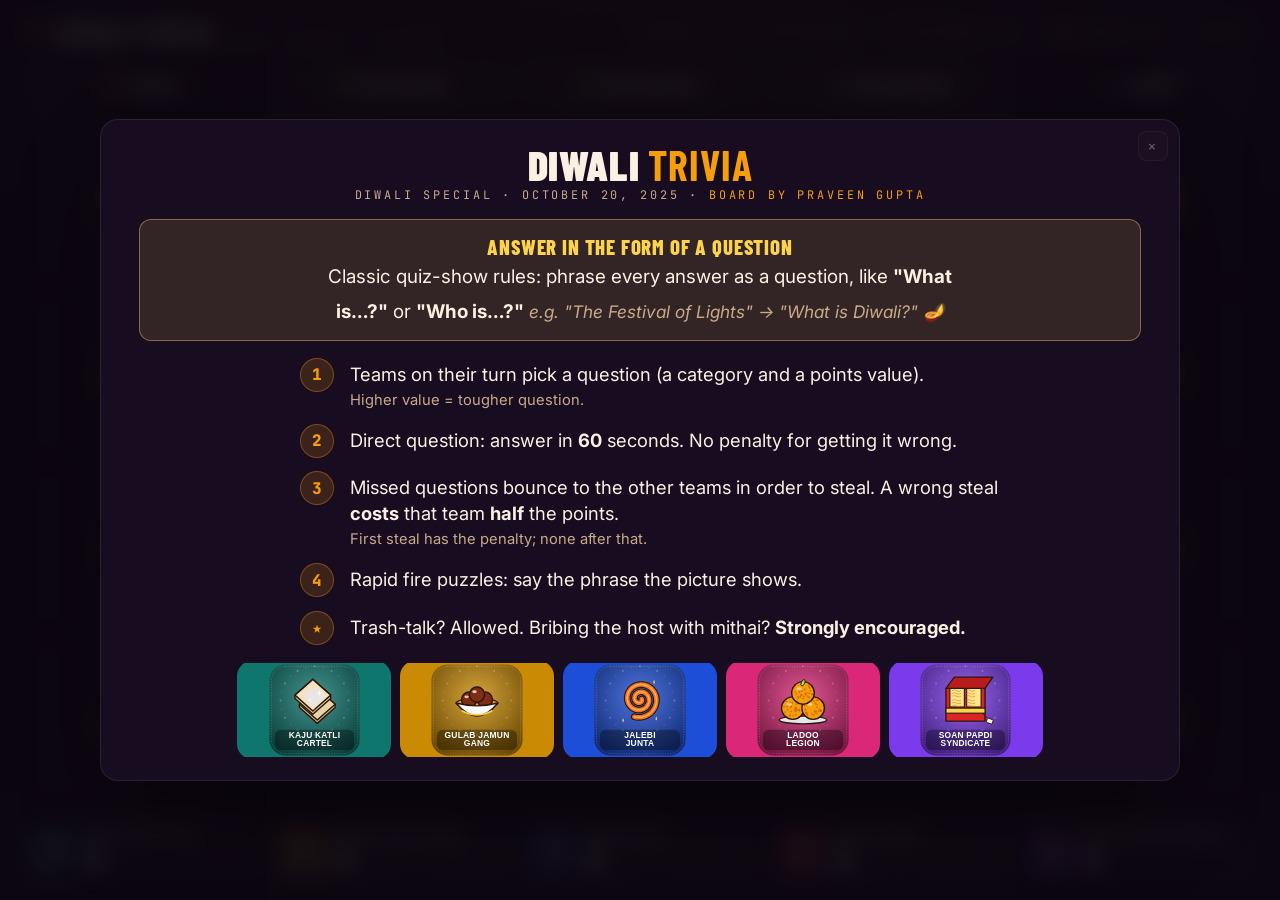
==== events/2025-10-20-diwali-trivia/index.html @ 5f31c45e "Diwali 2025 boards; no em dashes in the 2026 board Rebuild the October 2025 Diwali night (hosted fro" ====
<!DOCTYPE html>
<html lang="en">

<head>
  <meta charset="utf-8">
  <meta name="viewport" content="width=device-width, initial-scale=1">
  <title>Diwali Trivia · October 2025</title>
  <link rel="preconnect" href="https://fonts.googleapis.com">
  <link rel="preconnect" href="https://fonts.gstatic.com" crossorigin>
  <link
    href="https://fonts.googleapis.com/css2?family=Barlow+Condensed:wght@600;700;800;900&family=Inter:wght@400;500;600;700;800&family=JetBrains+Mono:wght@400;500;700;800&display=swap"
    rel="stylesheet">
  <link rel="stylesheet" href="../../engine/quizboard.css">
</head>

<body>
  <!-- This event = engine + config. Edit config.js (questions/teams/etc.); the
       engine (../../engine/quizboard.js) builds the whole board from it. -->
  <script src="config.js"></script>
  <!-- Optional private overlay (gitignored). Absent on a fresh clone → the browser
       logs a harmless 404 and the public board loads. -->
  <script src="config.local.js"></script>
  <script src="../../engine/quizboard.js"></script>
</body>

</html>
---- engine/quizboard.css ----
/* ============ THEMES — IPL-fantasy design language (Stadium palettes) ============ */
    /* noir = Stadium Noir (deep navy, green accent) · dusk = Dusk Stadium (plum, coral) · day = Day Game (warm paper) */
    :root,
    [data-theme="noir"] {
      --bg: #060c18;
      --bg2: #04070f;
      --panel: rgba(255, 255, 255, .034);
      --panel-2: rgba(255, 255, 255, .06);
      --panel-3: rgba(255, 255, 255, .09);
      --line: rgba(255, 255, 255, .082);
      --line-soft: rgba(255, 255, 255, .05);
      --ink: #eef2f8;
      --ink-dim: #a0aec0;
      --muted: #596478;
      --accent: #4ade80;
      --accent-deep: #2f9d5b;
      --accent-2: #f5c542;
      --accent-glow: rgba(74, 222, 128, .16);
      --gold: #f5c542;
      --gold-fg: #000000;
      --on-accent: #04220f;
      --danger: #ef4444;
      --ok: #4ade80;
      --modal-bg: #0b1120;
      --scrim: rgba(3, 6, 12, .88);
      --vignette: transparent;
      --texture: .5;
      --radius: 10px;
    }

    [data-theme="dusk"] {
      --bg: #12091e;
      --bg2: #0a0512;
      --panel: rgba(255, 255, 255, .04);
      --panel-2: rgba(255, 255, 255, .07);
      --panel-3: rgba(255, 255, 255, .10);
      --line: rgba(255, 255, 255, .09);
      --line-soft: rgba(255, 255, 255, .055);
      --ink: #ede8f5;
      --ink-dim: #a090b8;
      --muted: #5e4f72;
      --accent: #f87171;
      --accent-deep: #c4504f;
      --accent-2: #f5c542;
      --accent-glow: rgba(248, 113, 113, .18);
      --gold: #f5c542;
      --gold-fg: #1a1200;
      --on-accent: #2a0008;
      --danger: #f87171;
      --ok: #4ade80;
      --modal-bg: #0d061a;
      --scrim: rgba(10, 5, 18, .88);
      --vignette: transparent;
      --texture: .45;
      --radius: 10px;
    }

    [data-theme="day"] {
      --bg: #f2f5f9;
      --bg2: #e7ecf3;
      --panel: rgba(255, 255, 255, .85);
      --panel-2: rgba(0, 0, 0, .04);
      --panel-3: rgba(0, 0, 0, .07);
      --line: rgba(0, 0, 0, .09);
      --line-soft: rgba(0, 0, 0, .06);
      --ink: #12202e;
      --ink-dim: #445060;
      --muted: #8a9ab0;
      --accent: #16a34a;
      --accent-deep: #0f7a37;
      --accent-2: #b8860b;
      --accent-glow: rgba(22, 163, 74, .14);
      --gold: #b8860b;
      --gold-fg: #ffffff;
      --on-accent: #ffffff;
      --danger: #dc2626;
      --ok: #16a34a;
      --modal-bg: #ffffff;
      --scrim: rgba(242, 245, 249, .93);
      --vignette: transparent;
      --texture: .16;
      --radius: 10px;
    }

    /* festive night: aubergine sky, marigold lamps, rani-pink rangoli accents */
    [data-theme="diya"] {
      --bg: #160b1e;
      --bg2: #0d0613;
      --panel: rgba(255, 214, 160, .04);
      --panel-2: rgba(255, 214, 160, .07);
      --panel-3: rgba(255, 214, 160, .10);
      --line: rgba(255, 206, 140, .10);
      --line-soft: rgba(255, 206, 140, .06);
      --ink: #fbf1e3;
      --ink-dim: #c9ab8a;
      --muted: #6f5a54;
      --accent: #f59e0b;
      --accent-deep: #c2410c;
      --accent-2: #f472b6;
      --accent-glow: rgba(245, 158, 11, .20);
      --gold: #fcd34d;
      --gold-fg: #1a0f00;
      --on-accent: #2a1400;
      --danger: #f87171;
      --ok: #4ade80;
      --modal-bg: #170c20;
      --scrim: rgba(12, 6, 16, .9);
      --vignette: transparent;
      --texture: .45;
      --radius: 10px;
    }

    * {
      box-sizing: border-box;
      margin: 0
    }

    html,
    body {
      height: 100%
    }

    body {
      background: var(--bg);
      color: var(--ink);
      font-family: "Inter", system-ui, sans-serif;
      overflow: hidden;
      user-select: none;
      -webkit-font-smoothing: antialiased;
      -moz-osx-font-smoothing: grayscale;
      transition: background .25s ease, color .25s ease;
    }

    /* subtle, theme-aware scrollbars — if one ever appears, it should whisper */
    * {
      scrollbar-width: thin;
      scrollbar-color: var(--panel-3) transparent;
    }

    *::-webkit-scrollbar {
      width: 9px;
      height: 9px;
    }

    *::-webkit-scrollbar-track {
      background: transparent;
    }

    *::-webkit-scrollbar-thumb {
      background: var(--panel-3);
      border-radius: 999px;
      border: 2px solid transparent;
      background-clip: padding-box;
    }

    *::-webkit-scrollbar-thumb:hover {
      background: var(--muted);
      background-clip: padding-box;
    }

    *::-webkit-scrollbar-corner {
      background: transparent;
    }

    /* subtle fractal-noise grain, IPL style */
    body::before {
      content: "";
      position: fixed;
      inset: 0;
      pointer-events: none;
      z-index: 0;
      opacity: var(--texture);
      background-image: url("data:image/svg+xml,%3Csvg viewBox='0 0 256 256' xmlns='http://www.w3.org/2000/svg'%3E%3Cfilter id='n'%3E%3CfeTurbulence type='fractalNoise' baseFrequency='0.85' numOctaves='4' stitchTiles='stitch'/%3E%3C/filter%3E%3Crect width='100%25' height='100%25' filter='url(%23n)' opacity='0.04'/%3E%3C/svg%3E");
    }

    /* soft primary glow from the top, very faint */
    body::after {
      content: "";
      position: fixed;
      inset: 0;
      pointer-events: none;
      z-index: 0;
      background: radial-gradient(120% 80% at 50% -15%, var(--accent-glow), transparent 55%);
    }

    #app {
      position: relative;
      z-index: 1;
      height: 100svh;
      display: flex;
      flex-direction: column;
      padding: 1rem 1.3rem .85rem;
      gap: .85rem;
    }

    /* ============ header ============ */
    header {
      display: flex;
      align-items: center;
      gap: 1rem;
      flex-wrap: wrap;
    }

    .brand {
      display: flex;
      align-items: baseline;
      gap: .7rem;
    }

    .brand .mark {
      font-family: "Barlow Condensed", sans-serif;
      font-weight: 900;
      letter-spacing: .04em;
      font-size: 1.7rem;
      text-transform: uppercase;
      color: var(--ink);
      display: flex;
      align-items: center;
      gap: .5rem;
    }

    .brand .dot {
      width: 12px;
      height: 12px;
      border-radius: 3px;
      background: var(--accent);
      box-shadow: 0 0 14px var(--accent-glow);
    }

    /* optional event logo in place of the accent dot (meta.logo) */
    .brand .brandlogo {
      height: 26px;
      width: auto;
      max-width: 44px;
      object-fit: contain;
      border-radius: 5px;
      display: block;
    }

    .brand .sub {
      font-family: "JetBrains Mono", monospace;
      font-size: .66rem;
      letter-spacing: .28em;
      color: var(--ink-dim);
      text-transform: uppercase;
    }

    header .spacer {
      flex: 1
    }

    .hbtn {
      font-family: "JetBrains Mono", monospace;
      font-size: .68rem;
      letter-spacing: .12em;
      text-transform: uppercase;
      color: var(--ink-dim);
      background: var(--panel);
      border: 1px solid var(--line);
      border-radius: 8px;
      padding: .46rem .8rem;
      cursor: pointer;
      transition: all .16s ease;
    }

    .hbtn:hover {
      color: var(--ink);
      border-color: var(--accent-deep);
      background: var(--panel-2);
    }

    .hbtn.warn:hover {
      color: var(--danger);
      border-color: var(--danger);
    }

    /* subtle close ✕ for the rules card + settings drawer */
    .mclose {
      position: absolute;
      top: .7rem;
      right: .7rem;
      width: 30px;
      height: 30px;
      display: flex;
      align-items: center;
      justify-content: center;
      padding: 0;
      font-size: .82rem;
      line-height: 1;
      opacity: .55;
      z-index: 3;
    }

    .mclose:hover {
      opacity: 1;
    }

    /* ============ board ============ */
    #board {
      flex: 1;
      display: grid;
      gap: 9px;
      min-height: 0;
      grid-template-rows: auto repeat(5, minmax(0, 1fr));
    }

    .cat {
      display: flex;
      align-items: center;
      justify-content: center;
      text-align: center;
      padding: .7rem .4rem;
      background: var(--panel);
      color: var(--ink);
      border: 1px solid var(--line);
      border-radius: var(--radius);
      font-family: "Barlow Condensed", sans-serif;
      font-weight: 800;
      letter-spacing: .05em;
      text-transform: uppercase;
      font-size: clamp(.78rem, 1.5vw, 1.35rem);
      animation: drop .5s cubic-bezier(.2, .7, .2, 1) backwards;
    }

    .cell {
      position: relative;
      min-height: 0;
      border: 1px solid var(--line);
      border-radius: var(--radius);
      background: var(--panel);
      color: var(--gold);
      font-family: "JetBrains Mono", monospace;
      font-weight: 800;
      font-size: clamp(1rem, 5vmin, 4rem);
      display: flex;
      align-items: center;
      justify-content: center;
      cursor: pointer;
      transition: transform .15s ease, border-color .15s ease, box-shadow .15s ease, background .15s ease;
      animation: drop .5s cubic-bezier(.2, .7, .2, 1) backwards;
      overflow: hidden;
    }

    .cell:hover {
      transform: translateY(-3px);
      background: var(--panel-2);
      border-color: color-mix(in oklch, var(--accent) 45%, var(--line));
      box-shadow: 0 12px 32px -14px var(--accent-glow);
    }

    .cell.used {
      color: var(--ink-dim);
      cursor: pointer;
      background: linear-gradient(165deg, var(--panel) 0%, var(--bg2) 100%);
      border-color: var(--line-soft);
      border-style: dashed;
    }

    .cell.used .val {
      opacity: .5;
      font-size: .72em;
    }

    .cell.used::after {
      content: "↺ review";
      position: absolute;
      bottom: 7px;
      left: 0;
      right: 0;
      text-align: center;
      font-family: "JetBrains Mono", monospace;
      font-size: .5rem;
      letter-spacing: .18em;
      text-transform: uppercase;
      color: var(--ink-dim);
      opacity: .7;
    }

    .cell.used:hover {
      transform: translateY(-2px);
      border-style: solid;
      border-color: var(--accent-deep);
      box-shadow: none;
    }

    @keyframes drop {
      from {
        opacity: 0;
        transform: translateY(14px)
      }

      to {
        opacity: 1;
        transform: none
      }
    }

    /* ============ score rail ============ */
    #rail {
      display: flex;
      gap: 9px;
    }

    .team {
      flex: 1;
      min-width: 0;
      display: flex;
      align-items: center;
      gap: .6rem;
      background: linear-gradient(165deg, var(--panel-2), var(--panel));
      border: 1px solid var(--line);
      border-radius: var(--radius);
      padding: .5rem .7rem;
    }

    .team .tlogo {
      width: 42px;
      height: 42px;
      border-radius: 10px;
      object-fit: cover;
      flex: none;
      background: var(--panel-3);
      box-shadow: 0 0 0 2px var(--tc, var(--accent)), 0 0 12px -2px var(--tc, transparent);
    }

    .team .tlogo.hidden {
      box-shadow: none;
      display: flex;
      align-items: center;
      justify-content: center;
      border: 2px solid var(--tc, var(--accent));
      color: var(--tc, var(--accent));
      font-family: "JetBrains Mono", monospace;
      font-weight: 700;
      font-size: 1.2rem;
    }

    .team .tinfo {
      flex: 1;
      min-width: 0;
    }

    .team .tname {
      display: block;
      font-weight: 800;
      font-size: clamp(.82rem, 1vw, 1.05rem);
      letter-spacing: .02em;
      white-space: nowrap;
      overflow: hidden;
      text-overflow: ellipsis;
      color: var(--ink);
      margin-bottom: .05rem;
    }

    .team .row {
      display: flex;
      align-items: center;
      gap: .4rem;
    }

    .team .score {
      flex: 1;
      font-family: "JetBrains Mono", monospace;
      font-weight: 800;
      font-size: clamp(1.35rem, 2.7vw, 2.5rem);
      color: var(--ink);
      font-variant-numeric: tabular-nums;
      line-height: 1;
    }

    .team .score.neg {
      color: var(--danger);
    }

    .team .adj {
      width: 25px;
      height: 25px;
      border-radius: 7px;
      border: 1px solid var(--line);
      background: var(--panel);
      color: var(--ink-dim);
      cursor: pointer;
      font-family: "JetBrains Mono", monospace;
      font-size: .9rem;
      line-height: 1;
      transition: all .15s ease;
    }

    .team .adj:hover {
      color: var(--ink);
      border-color: var(--tc, var(--ink-dim));
    }

    /* ============ question overlay ============ */
    #overlay {
      position: fixed;
      inset: 0;
      z-index: 20;
      display: none;
      background: var(--scrim);
      backdrop-filter: blur(9px);
    }

    #overlay.open {
      display: flex;
      flex-direction: column;
      padding: 1.2rem clamp(1.1rem, 2.6vw, 2.4rem) .9rem;
      animation: fade .25s ease;
      gap: .8rem;
    }

    @keyframes fade {
      from {
        opacity: 0
      }

      to {
        opacity: 1
      }
    }

    .ohead {
      display: flex;
      align-items: center;
      gap: 1rem;
    }

    .ohead .ocat {
      font-family: "Barlow Condensed", sans-serif;
      font-weight: 800;
      letter-spacing: .06em;
      text-transform: uppercase;
      color: var(--accent);
      font-size: 1.4rem;
    }

    .ohead .opts {
      font-family: "JetBrains Mono", monospace;
      color: var(--gold);
      font-weight: 800;
      font-size: 1.5rem;
      background: color-mix(in oklch, var(--gold) 12%, transparent);
      border: 1px solid color-mix(in oklch, var(--gold) 32%, var(--line));
      border-radius: 8px;
      padding: .1rem .7rem;
    }

    .ohead .reviewTag {
      display: none;
      font-family: "JetBrains Mono", monospace;
      font-size: .66rem;
      letter-spacing: .2em;
      text-transform: uppercase;
      color: var(--ink-dim);
      border: 1px dashed var(--line);
      border-radius: 6px;
      padding: .3rem .6rem;
    }

    .ohead.review .reviewTag {
      display: inline;
    }

    .ohead .oclose {
      margin-left: auto;
    }

    /* timer */
    .thud {
      display: flex;
      align-items: center;
      gap: .55rem;
      font-family: "JetBrains Mono", monospace;
      margin-left: auto;
    }

    .ohead.review+#ttrack {
      opacity: .25;
    }

    .thud #timerMode {
      font-size: .62rem;
      letter-spacing: .22em;
      text-transform: uppercase;
      color: var(--ink-dim);
      font-weight: 600;
    }

    .thud #timeLeft {
      font-size: 1.4rem;
      font-weight: 800;
      color: var(--accent);
      font-variant-numeric: tabular-nums;
      min-width: 2.2ch;
      text-align: right;
    }

    .thud.pass #timeLeft {
      color: var(--danger);
    }

    .thud.pass #timerMode {
      color: var(--danger);
    }

    .thud.urgent #timeLeft {
      animation: pulse .5s ease infinite alternate;
    }

    .thud.expired #timerMode {
      color: var(--danger);
      font-weight: 800;
    }

    .thud .ctl {
      font-size: .58rem;
      letter-spacing: .14em;
      text-transform: uppercase;
      color: var(--ink-dim);
      border: 1px solid var(--line);
      border-radius: 5px;
      padding: .18rem .4rem;
    }

    .thud.paused .ctl {
      color: var(--accent);
      border-color: var(--accent-deep);
    }

    @keyframes pulse {
      from {
        opacity: 1
      }

      to {
        opacity: .35
      }
    }

    #ttrack {
      flex: none;
      position: relative;
      height: 24px;
      margin: -.1rem 0;
    }

    #ttrack .rail {
      position: absolute;
      left: 0;
      right: 0;
      bottom: 5px;
      height: 4px;
      background: var(--line-soft);
      border-radius: 3px;
    }

    #tfill {
      position: absolute;
      left: 0;
      bottom: 5px;
      height: 4px;
      width: 0%;
      background: linear-gradient(90deg, var(--accent-deep), var(--accent));
      border-radius: 3px;
    }

    #ttrack.pass #tfill {
      background: linear-gradient(90deg, #9a3a28, var(--danger));
    }

    #car {
      position: absolute;
      bottom: 3px;
      left: 0;
      opacity: .16;
      transition: opacity .25s ease;
      will-change: transform;
      line-height: 1;
    }

    #car svg {
      width: 34px;
      display: block;
    }

    #car.asClock svg {
      width: 22px;
    }

    #car.asClock {
      bottom: 1px;
    }

    #car.asGlyph {
      bottom: 1px;
    }

    #car .memoji {
      display: block;
      font-size: 18px;
      line-height: 1;
    }

    #car path {
      fill: var(--gold);
    }

    #car line {
      stroke: var(--gold);
    }

    #car ellipse {
      fill: var(--bg);
    }

    #car circle {
      fill: var(--bg);
      stroke: var(--gold);
    }

    #ttrack.running #car {
      opacity: 1;
    }

    #ttrack.pass #car path {
      fill: var(--danger);
    }

    #ttrack.pass #car circle {
      stroke: var(--danger);
    }

    #ttrack.pass #car line {
      stroke: var(--danger);
    }

    #ttrack.expired #tfill {
      animation: flash .3s ease 4;
    }

    @keyframes flash {
      from {
        opacity: 1
      }

      to {
        opacity: .3
      }
    }

    /* split panes */
    .osplit {
      flex: 1;
      min-height: 0;
      display: grid;
      gap: 11px;
      grid-template-columns: 1.05fr 1fr;
      grid-template-rows: minmax(0, 1fr);
    }

    .osplit.hasBonus {
      grid-template-rows: minmax(0, 1.7fr) minmax(0, 1fr);
    }

    .pane {
      background: linear-gradient(165deg, var(--panel-2), var(--panel));
      border: 1px solid var(--line);
      border-radius: var(--radius);
      padding: 1.1rem 1.3rem;
      display: flex;
      flex-direction: column;
      gap: .7rem;
      min-height: 0;
      overflow: hidden;
    }

    .pane .plab {
      font-family: "JetBrains Mono", monospace;
      font-size: .62rem;
      letter-spacing: .28em;
      text-transform: uppercase;
      color: var(--ink-dim);
      flex: none;
    }

    .pane .center {
      flex: 1;
      display: flex;
      flex-direction: column;
      justify-content: center;
      gap: .85rem;
      min-height: 0;
    }

    .oq {
      font-size: clamp(1.2rem, 2.35vw, 2.05rem);
      font-weight: 600;
      line-height: 1.32;
      text-wrap: balance;
    }

    .oq em {
      color: var(--accent);
      font-style: normal;
      font-weight: 700;
    }

    /* highlighted key term (from «…», *…* or <em>) and the auto quiz-show pointer (this/these) */
    .hl {
      color: var(--accent);
      font-weight: 800;
      font-style: normal;
    }

    .kw {
      color: var(--accent);
      font-weight: 600;
    }

    .hostnote {
      font-size: .82rem;
      color: var(--ink-dim);
      font-style: italic;
    }

    .clue {
      display: none;
      border-left: 3px solid var(--accent-2);
      padding: .35rem 0 .35rem .9rem;
      color: var(--ink-dim);
      font-size: 1rem;
      animation: slideIn .3s ease;
    }

    .clue.shown {
      display: block
    }

    .clue b {
      color: var(--accent-2);
      font-weight: 700;
    }

    /* answer pane */
    .apane.revealed {
      border-color: var(--accent-deep);
      box-shadow: 0 0 50px -22px var(--accent-glow) inset;
    }

    .awaiting {
      display: flex;
      flex-direction: column;
      align-items: center;
      justify-content: center;
      gap: .7rem;
      flex: 1;
      color: var(--ink-dim);
      opacity: .5;
    }

    .awaiting .glyph {
      font-size: 3rem;
      font-family: "JetBrains Mono", monospace;
    }

    .awaiting .k {
      font-family: "JetBrains Mono", monospace;
      font-size: .64rem;
      letter-spacing: .24em;
      text-transform: uppercase;
    }

    .arev {
      display: none;
      flex: 1;
      min-height: 0;
      flex-direction: column;
      gap: .8rem;
      animation: slideIn .3s ease;
    }

    .arev.shown {
      display: flex
    }

    .amedia {
      flex: 1;
      min-height: 0;
      display: flex;
      align-items: center;
      justify-content: center;
      width: 100%;
    }

    .arev.noMedia .amedia {
      display: none;
    }

    .arev.noMedia {
      justify-content: center;
    }

    .arev img {
      max-width: 100%;
      max-height: 100%;
      object-fit: contain;
      border-radius: 10px;
      border: 1px solid var(--line);
    }

    .arev img.hidden {
      display: none
    }

    /* video sized by the pane's available HEIGHT (height:100% → width from ratio) so it never overflows/scrolls */
    .ytwrap {
      position: relative;
      height: 100%;
      aspect-ratio: 16/9;
      width: auto;
      max-width: 100%;
      margin: auto;
      display: none;
    }

    .ytwrap.on {
      display: block;
    }

    .ytwrap iframe {
      position: absolute;
      inset: 0;
      width: 100%;
      height: 100%;
      border: 0;
      border-radius: 10px;
    }

    .arev .aval {
      flex: none;
      font-size: clamp(1.05rem, 1.6vw, 1.45rem);
      font-weight: 800;
      color: var(--accent);
      line-height: 1.25;
      text-align: center;
    }

    /* bonus panes */
    .bpane {
      padding: .85rem 1.3rem;
    }

    .bq {
      font-size: clamp(.95rem, 1.5vw, 1.2rem);
      line-height: 1.4;
      color: var(--ink);
    }

    .bwait {
      color: var(--ink-dim);
      opacity: .55;
      font-family: "JetBrains Mono", monospace;
      font-size: .66rem;
      letter-spacing: .2em;
      text-transform: uppercase;
      display: flex;
      align-items: center;
      flex: 1;
    }

    .brev {
      display: none;
      flex: 1;
      min-height: 0;
      flex-direction: column;
      justify-content: center;
      animation: slideIn .3s ease;
    }

    .brev.shown {
      display: flex
    }

    .bval {
      font-size: clamp(1rem, 1.6vw, 1.35rem);
      font-weight: 800;
      color: var(--accent);
    }

    @keyframes slideIn {
      from {
        opacity: 0;
        transform: translateX(-8px)
      }

      to {
        opacity: 1;
        transform: none
      }
    }

    /* audio module */
    .oaudio {
      display: none;
      align-items: center;
      gap: .7rem;
      flex: none;
    }

    .oaudio.shown {
      display: flex
    }

    .oaudio button {
      width: 48px;
      height: 48px;
      border-radius: 50%;
      border: 1px solid var(--accent-deep);
      background: var(--accent-glow);
      color: var(--accent);
      font-size: 1.05rem;
      cursor: pointer;
      transition: all .15s ease;
    }

    .oaudio button:hover {
      background: var(--accent);
      color: var(--on-accent);
    }

    .oaudio .meta {
      font-family: "JetBrains Mono", monospace;
      font-size: .64rem;
      letter-spacing: .14em;
      text-transform: uppercase;
      color: var(--ink-dim);
    }

    .oaudio .missing {
      color: var(--danger);
    }

    /* footer */
    .ofoot {
      flex: none;
      display: flex;
      flex-direction: column;
      gap: .6rem;
      padding-top: .7rem;
      border-top: 1px solid var(--line);
    }

    .actions {
      display: flex;
      gap: .5rem;
      flex-wrap: wrap;
      align-items: center;
    }

    .abtn {
      font-family: "JetBrains Mono", monospace;
      font-size: .72rem;
      letter-spacing: .12em;
      text-transform: uppercase;
      background: var(--panel);
      border: 1px solid var(--line);
      color: var(--ink);
      border-radius: 8px;
      padding: .55rem 1rem;
      cursor: pointer;
      transition: all .15s ease;
    }

    .abtn:hover {
      border-color: var(--accent);
      color: var(--accent);
    }

    .abtn.primary {
      border-color: var(--accent-deep);
      background: var(--accent);
      color: var(--on-accent);
      font-weight: 800;
    }

    .abtn.primary:hover {
      filter: brightness(1.08);
    }

    .legend {
      font-family: "JetBrains Mono", monospace;
      font-size: .6rem;
      color: var(--ink-dim);
      letter-spacing: .08em;
      margin-left: auto;
    }

    .legend b {
      color: var(--ink);
    }

    .award {
      display: flex;
      gap: .45rem;
      flex-wrap: wrap;
      align-items: center;
    }

    .award .alab {
      font-family: "JetBrains Mono", monospace;
      font-size: .66rem;
      letter-spacing: .2em;
      text-transform: uppercase;
      color: var(--ink-dim);
      margin-right: .3rem;
      min-width: 96px;
      font-weight: 600;
    }

    .chip {
      border: 1px solid var(--line);
      border-radius: 999px;
      padding: .45rem 1rem;
      background: var(--panel);
      color: var(--ink);
      font-weight: 800;
      font-size: .84rem;
      cursor: pointer;
      transition: all .14s ease;
      letter-spacing: .02em;
      display: inline-flex;
      align-items: center;
      gap: .4rem;
    }

    .chip::before {
      content: "";
      width: 9px;
      height: 9px;
      border-radius: 50%;
      background: var(--tc, var(--accent));
      flex: none;
    }

    .chip:hover {
      border-color: var(--tc);
      transform: translateY(-1px);
    }

    .chip.plus {
      background: var(--tc);
      border-color: var(--tc);
      color: var(--on-accent);
    }

    .chip.plus::before {
      background: var(--on-accent);
    }

    .chip.minus {
      background: var(--danger);
      border-color: var(--danger);
      color: #fff;
    }

    .chip.minus::before {
      background: #fff;
    }

    /* ============ rules modal ============ */
    #rules {
      position: fixed;
      inset: 0;
      z-index: 40;
      display: none;
      background: var(--scrim);
      backdrop-filter: blur(11px);
      align-items: center;
      justify-content: center;
      padding: 2rem;
    }

    #rules.open {
      display: flex;
      animation: fade .25s ease;
    }

    .rcard {
      position: relative;
      width: min(1080px, 96vw);
      max-height: 94vh;
      overflow: auto;
      text-align: center;
      background: var(--modal-bg);
      border: 1px solid var(--line);
      border-radius: 18px;
      padding: clamp(1.1rem, 2.6vh, 2rem) clamp(1.2rem, 3vw, 2.8rem);
      box-shadow: 0 40px 90px -30px rgba(0, 0, 0, .6);
    }

    .rcard h1 {
      font-family: "Barlow Condensed", sans-serif;
      font-weight: 900;
      letter-spacing: .02em;
      text-transform: uppercase;
      line-height: 1.02;
      color: var(--ink);
      font-size: clamp(1.7rem, 5vh, 2.6rem);
      margin-bottom: .05rem;
      text-wrap: balance;
    }

    .rcard h1 b {
      color: var(--accent);
    }

    .rcard .rsub {
      font-family: "JetBrains Mono", monospace;
      font-size: clamp(.62rem, 1.5vh, .74rem);
      letter-spacing: .24em;
      text-transform: uppercase;
      color: var(--ink-dim);
      margin-bottom: clamp(.6rem, 1.8vh, 1.3rem);
    }

    .rcard .rsub .rby {
      color: var(--accent);
    }

    .answer-note {
      background: color-mix(in oklch, var(--gold) 12%, transparent);
      border: 1px solid color-mix(in oklch, var(--gold) 34%, var(--line));
      border-radius: 12px;
      padding: clamp(.6rem, 1.6vh, 1rem) 1.3rem;
      margin-bottom: clamp(.6rem, 1.8vh, 1.3rem);
    }

    .answer-note .h {
      font-family: "Barlow Condensed", sans-serif;
      text-transform: uppercase;
      letter-spacing: .04em;
      font-weight: 800;
      font-size: clamp(1rem, 2.6vh, 1.3rem);
      color: var(--gold);
      margin-bottom: .25rem;
    }

    .answer-note p {
      font-size: clamp(.95rem, 2.3vh, 1.18rem);
      line-height: 1.5;
      color: var(--ink);
      text-wrap: balance;
    }

    .answer-note .eg {
      display: inline-block;
      margin-top: clamp(.2rem, .8vh, .45rem);
      color: var(--ink-dim);
      font-style: italic;
      font-size: clamp(.85rem, 2.1vh, 1.08rem);
    }

    .rules-list {
      list-style: none;
      display: flex;
      flex-direction: column;
      gap: clamp(.4rem, 1.5vh, .85rem);
      margin: 0 auto clamp(.7rem, 2vh, 1.4rem);
      text-align: left;
      max-width: 760px;
    }

    .rule {
      display: flex;
      gap: 1rem;
      align-items: flex-start;
    }

    .rule .num {
      flex: none;
      width: clamp(26px, 4.4vh, 34px);
      height: clamp(26px, 4.4vh, 34px);
      border-radius: 50%;
      display: flex;
      align-items: center;
      justify-content: center;
      font-family: "JetBrains Mono", monospace;
      font-weight: 800;
      font-size: clamp(.8rem, 1.9vh, 1rem);
      background: color-mix(in oklch, var(--accent) 16%, transparent);
      color: var(--accent);
      border: 1px solid color-mix(in oklch, var(--accent) 34%, transparent);
    }

    .rule .txt {
      font-size: clamp(.92rem, 2.25vh, 1.15rem);
      line-height: 1.4;
      color: var(--ink);
      padding-top: clamp(2px, .5vh, 4px);
      text-wrap: pretty;
    }

    .rule .txt small {
      display: block;
      font-size: clamp(.76rem, 1.8vh, .92rem);
      color: var(--ink-dim);
      margin-top: .15rem;
    }

    /* tonight's teams — team CARD IMAGES on ONE row; auto-scroll carousel if they overflow */
    .rteams {
      overflow: hidden;
      width: 100%;
      margin: .4rem 0 0;
    }

    .rtrack {
      display: flex;
      gap: .8rem;
      width: max-content;
      margin: 0 auto;
    }

    /* fade edges + scroll ONLY when teams overflow one row */
    .rteams.marquee {
      -webkit-mask-image: linear-gradient(90deg, transparent, #000 7%, #000 93%, transparent);
      mask-image: linear-gradient(90deg, transparent, #000 7%, #000 93%, transparent);
    }

    .rteams.marquee .rtrack {
      margin: 0;
      animation: marquee 40s linear infinite;
    }

    @keyframes marquee {
      from {
        transform: translateX(0)
      }

      to {
        transform: translateX(-50%)
      }
    }

    .rteam {
      width: clamp(92px, 17vh, 150px);
      aspect-ratio: 1.6;
      flex: none;
      border-radius: 13px;
      overflow: hidden;
      background: var(--tc, var(--panel));
      box-shadow: 0 0 0 2px var(--tc, var(--accent));
      display: flex;
      align-items: center;
      justify-content: center;
    }

    .rteam img {
      width: 100%;
      height: 100%;
      object-fit: contain;
    }

    .rteam .rini {
      font-family: "Barlow Condensed", sans-serif;
      font-weight: 900;
      font-size: clamp(1.05rem, 2.6vh, 1.7rem);
      color: #fff;
      text-shadow: 0 1px 3px rgba(0, 0, 0, .4);
    }

    /* ============ winner celebration ============ */
    #winner {
      position: fixed;
      inset: 0;
      z-index: 50;
      display: none;
      background: var(--scrim);
      backdrop-filter: blur(11px);
      align-items: center;
      justify-content: center;
      padding: 2rem;
      overflow: hidden;
    }

    #winner.open {
      display: flex;
      animation: fade .25s ease;
    }

    #confetti {
      position: absolute;
      inset: 0;
      width: 100%;
      height: 100%;
      pointer-events: none;
      z-index: 1;
    }

    .wcard {
      position: relative;
      z-index: 2;
      text-align: center;
      width: min(640px, 94vw);
      max-height: 94vh;
      overflow-y: auto;
      display: flex;
      flex-direction: column;
      align-items: center;
      background: var(--modal-bg);
      border: 1px solid var(--line);
      border-radius: 22px;
      padding: clamp(1.2rem, 3.4vh, 2.2rem) clamp(1.2rem, 3vw, 2.6rem);
      box-shadow: 0 40px 90px -30px rgba(0, 0, 0, .6);
    }

    .whead {
      font-family: "Barlow Condensed", sans-serif;
      font-weight: 900;
      text-transform: uppercase;
      letter-spacing: .03em;
      font-size: clamp(1.4rem, 4.4vh, 1.9rem);
      line-height: 1;
      color: var(--ink);
    }

    .whead b {
      color: var(--accent);
    }

    .wsub {
      font-family: "JetBrains Mono", monospace;
      font-size: .64rem;
      letter-spacing: .24em;
      text-transform: uppercase;
      color: var(--ink-dim);
      margin: .25rem 0 clamp(.7rem, 2.4vh, 1.4rem);
    }

    .wlabel {
      font-family: "Barlow Condensed", sans-serif;
      font-weight: 900;
      text-transform: uppercase;
      letter-spacing: .14em;
      font-size: clamp(1.5rem, 5vh, 2.4rem);
      color: var(--gold);
      margin-bottom: clamp(.6rem, 2.2vh, 1.3rem);
    }

    .wtop {
      display: flex;
      flex-direction: column;
      align-items: center;
      justify-content: center;
      gap: clamp(.5rem, 1.6vh, .9rem);
      margin-bottom: clamp(.6rem, 2vh, 1.2rem);
    }

    .wimgwrap {
      height: clamp(96px, 22vh, 210px);
      max-width: 78%;
      aspect-ratio: 1.5;
      flex: none;
      border-radius: 18px;
      overflow: hidden;
      display: flex;
      align-items: center;
      justify-content: center;
      background: var(--tc, var(--panel-3));
      box-shadow: 0 0 0 4px var(--tc, var(--accent)), 0 0 70px -6px var(--tc, var(--accent));
    }

    .wimgwrap img {
      width: 100%;
      height: 100%;
      object-fit: contain;
      /* show the FULL card, never crop the name */
    }

    .wimgwrap img.hidden {
      display: none;
    }

    .wini {
      font-family: "JetBrains Mono", monospace;
      font-weight: 800;
      font-size: 3.4rem;
      color: var(--tc, var(--accent));
    }

    .wmeta {
      text-align: center;
    }

    .wname {
      display: none;
      /* the team name is already baked into the card image */
    }

    .wscore {
      font-family: "JetBrains Mono", monospace;
      font-weight: 800;
      font-size: clamp(1.5rem, 4.6vh, 2.4rem);
      color: var(--gold);
      margin-top: .3rem;
    }

    /* low-key, smaller video so it doesn't dominate; caps by height on short screens */
    .wvideo {
      position: relative;
      width: min(100%, 300px);
      max-height: 26vh;
      margin: 0 auto;
      aspect-ratio: 16/9;
      border-radius: 12px;
      overflow: hidden;
      border: 1px solid var(--line);
      background: #000;
    }

    .wvideo iframe {
      position: absolute;
      inset: 0;
      width: 100%;
      height: 100%;
      border: 0;
    }

    .wfoot {
      margin-top: 1.4rem;
    }

    /* ============ settings drawer ============ */
    #settings {
      position: fixed;
      top: 0;
      right: 0;
      bottom: 0;
      width: min(450px, 92vw);
      z-index: 30;
      background: var(--modal-bg);
      border-left: 1px solid var(--line);
      transform: translateX(102%);
      transition: transform .28s cubic-bezier(.2, .7, .2, 1);
      padding: 1.3rem;
      overflow-y: auto;
      display: flex;
      flex-direction: column;
      gap: .9rem;
    }

    #settings.open {
      transform: none;
      box-shadow: -30px 0 80px rgba(0, 0, 0, .5);
    }

    #settings h2 {
      font-size: .72rem;
      letter-spacing: .26em;
      text-transform: uppercase;
      color: var(--ink-dim);
      font-weight: 700;
    }

    .themePick {
      display: flex;
      gap: .5rem;
    }

    .themePick button {
      flex: 1;
      border: 1px solid var(--line);
      border-radius: 9px;
      padding: .6rem .4rem;
      cursor: pointer;
      background: var(--panel-2);
      color: var(--ink);
      font-size: .72rem;
      font-weight: 700;
      letter-spacing: .04em;
      display: flex;
      flex-direction: column;
      align-items: center;
      gap: .4rem;
      transition: all .15s ease;
    }

    .themePick button .sw {
      display: flex;
      gap: 3px;
    }

    .themePick button .sw i {
      width: 13px;
      height: 13px;
      border-radius: 3px;
      display: block;
    }

    .themePick button.active {
      border-color: var(--accent);
      box-shadow: 0 0 0 1px var(--accent);
    }

    .trow {
      display: flex;
      gap: .4rem;
      align-items: center;
      margin-bottom: .45rem;
    }

    .trow input[type=text] {
      flex: 1;
      min-width: 0;
      height: 34px;
      background: var(--panel-2);
      border: 1px solid var(--line);
      border-radius: 6px;
      color: var(--ink);
      padding: 0 .6rem;
      font-family: inherit;
      font-size: .82rem;
    }

    .trow input[type=text].logoIn {
      flex: 1;
      font-size: .68rem;
      font-family: "JetBrains Mono", monospace;
    }

    .trow input[type=color] {
      width: 34px;
      height: 34px;
      border: 1px solid var(--line);
      border-radius: 6px;
      background: transparent;
      padding: 2px;
      cursor: pointer;
      flex: none;
    }

    .trow .del {
      width: 34px;
      height: 34px;
      flex: none;
      display: flex;
      align-items: center;
      justify-content: center;
      border: 1px solid var(--line);
      border-radius: 6px;
      background: var(--panel-2);
      color: var(--ink-dim);
      font-size: .82rem;
      line-height: 1;
      cursor: pointer;
      transition: all .15s ease;
    }

    .trow .del:hover {
      color: var(--danger);
      border-color: var(--danger);
    }

    .srow {
      display: flex;
      gap: .5rem;
      flex-wrap: wrap;
    }

    .srow .abtn {
      flex: 1 1 auto;
      text-align: center;
    }

    .markerPick {
      display: flex;
      gap: .45rem;
      flex-wrap: wrap;
    }

    .markerPick button {
      flex: 1 1 0;
      min-width: 52px;
      border: 1px solid var(--line);
      border-radius: 9px;
      padding: .5rem .25rem;
      cursor: pointer;
      background: var(--panel-2);
      color: var(--ink);
      display: flex;
      flex-direction: column;
      align-items: center;
      justify-content: center;
      gap: .3rem;
      font-size: .58rem;
      font-weight: 700;
      letter-spacing: .1em;
      text-transform: uppercase;
      transition: all .15s ease;
    }

    .markerPick button .g {
      height: 22px;
      display: flex;
      align-items: center;
      justify-content: center;
      font-size: 1.2rem;
      line-height: 1;
    }

    .markerPick button .g svg {
      width: 30px;
      display: block;
    }

    .markerPick button .g svg path {
      fill: var(--gold);
    }

    .markerPick button.asClock .g svg {
      width: 22px;
    }

    .markerPick button .g svg circle {
      fill: none;
      stroke: var(--gold);
    }

    .markerPick button .g svg line {
      stroke: var(--gold);
    }

    .markerPick button.active {
      border-color: var(--accent);
      box-shadow: 0 0 0 1px var(--accent);
    }

    .srow,
    .numrow,
    .markerPick,
    .themePick {
      flex-wrap: wrap;
    }

    .numrow {
      display: flex;
      align-items: center;
      gap: .6rem;
      font-size: .8rem;
      color: var(--ink-dim);
    }

    .numrow .nrhint {
      font-size: .68rem;
      color: var(--muted);
    }

    .numrow input {
      width: 64px;
      background: var(--panel-2);
      border: 1px solid var(--line);
      border-radius: 6px;
      color: var(--ink);
      padding: .35rem .5rem;
      font-family: "JetBrains Mono", monospace;
    }

    /* ============ small screens — minor fixes ============
       (a proper participant "view mode" for phones is on the roadmap;
       these just keep the host board usable on a small window) */
    @media (max-width: 760px) {
      #app {
        padding: .6rem .6rem .5rem;
        gap: .55rem;
      }

      .brand { gap: .45rem; }

      .brand .mark {
        font-size: 1.15rem;
        gap: .35rem;
      }

      .brand .brandlogo { height: 20px; }

      .brand .sub {
        font-size: .52rem;
        letter-spacing: .16em;
      }

      header { gap: .4rem; }

      .hbtn {
        font-size: .54rem;
        padding: .32rem .5rem;
        letter-spacing: .08em;
      }

      #board { gap: 5px; }

      .cat {
        font-size: .5rem;
        letter-spacing: .02em;
        padding: .35rem .15rem;
      }

      #rail { flex-wrap: wrap; }

      .team {
        flex: 1 1 46%;
        gap: .45rem;
      }

      .team .tlogo {
        width: 30px;
        height: 30px;
      }

      /* overlay: stack the panes and let them scroll */
      #overlay.open {
        padding: .6rem .6rem .55rem;
        gap: .5rem;
      }

      .osplit,
      .osplit.hasBonus {
        display: flex;
        flex-direction: column;
        overflow-y: auto;
        gap: 8px;
      }

      .pane {
        flex: none;
        min-height: 9.5rem;
        padding: .85rem .9rem;
      }

      .legend { display: none; }

      .abtn {
        font-size: .58rem;
        padding: .42rem .6rem;
        letter-spacing: .08em;
      }

      .award .chip { font-size: .58rem; }
    }
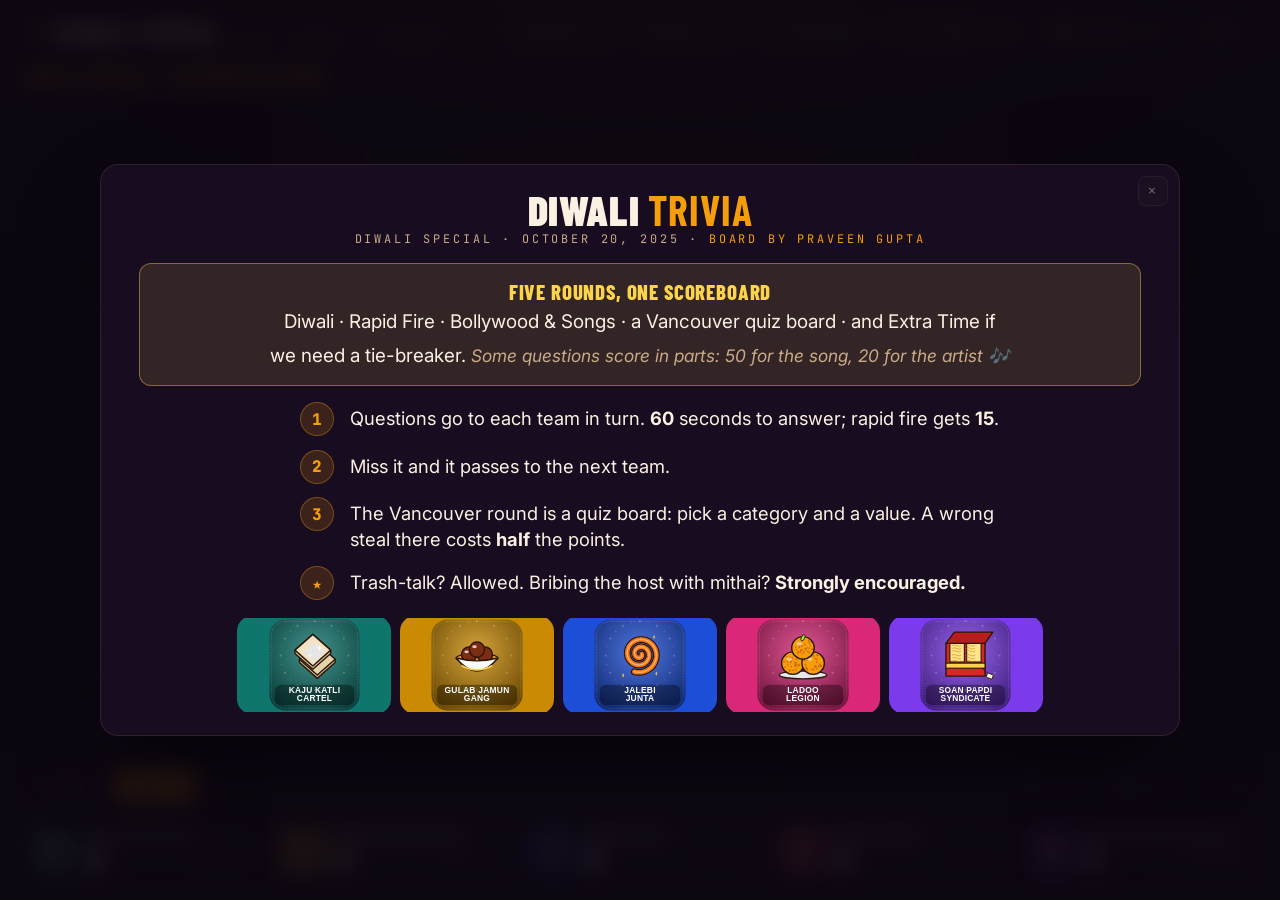
==== commit 525e8dc1: "Quizdeck: a round-by-round game mode; 2025 Diwali night rebuilt with it New engine (engine/quizdeck." ====
--- a/events/2025-10-20-diwali-trivia/index.html
+++ b/events/2025-10-20-diwali-trivia/index.html
@@ -11,16 +11,17 @@
     href="https://fonts.googleapis.com/css2?family=Barlow+Condensed:wght@600;700;800;900&family=Inter:wght@400;500;600;700;800&family=JetBrains+Mono:wght@400;500;700;800&display=swap"
     rel="stylesheet">
   <link rel="stylesheet" href="../../engine/quizboard.css">
+  <link rel="stylesheet" href="../../engine/quizdeck.css">
 </head>
 
 <body>
-  <!-- This event = engine + config. Edit config.js (questions/teams/etc.); the
-       engine (../../engine/quizboard.js) builds the whole board from it. -->
+  <!-- This event = the quizdeck engine + config. Edit config.js (rounds/teams/etc.);
+       the engine (../../engine/quizdeck.js) builds the whole deck from it. -->
   <script src="config.js"></script>
   <!-- Optional private overlay (gitignored). Absent on a fresh clone → the browser
-       logs a harmless 404 and the public board loads. -->
+       logs a harmless 404 and the public deck loads. -->
   <script src="config.local.js"></script>
-  <script src="../../engine/quizboard.js"></script>
+  <script src="../../engine/quizdeck.js"></script>
 </body>
 
 </html>
--- a/engine/quizdeck.css
+++ b/engine/quizdeck.css
@@ -0,0 +1,528 @@
+    /* ============ QUIZDECK: the round-by-round mode ============ */
+    /* Loaded after quizboard.css, which supplies the themes and the shared pieces
+       (header buttons, team rail, award chips, timer track, rules card, winner,
+       settings drawer). This file only lays out the deck itself. */
+
+    /* ============ deck bar: round chip · position · progress · clock ============ */
+    .deckbar {
+      display: flex;
+      align-items: center;
+      gap: .9rem;
+      flex: none;
+    }
+
+    .deckbar .dchip {
+      font-family: "Barlow Condensed", sans-serif;
+      font-weight: 800;
+      letter-spacing: .06em;
+      text-transform: uppercase;
+      color: var(--accent);
+      font-size: 1.25rem;
+      white-space: nowrap;
+    }
+
+    .deckbar .dpos {
+      font-family: "JetBrains Mono", monospace;
+      font-size: .7rem;
+      letter-spacing: .18em;
+      text-transform: uppercase;
+      color: var(--ink-dim);
+      white-space: nowrap;
+    }
+
+    .deckbar .dprog {
+      flex: 1;
+      height: 4px;
+      min-width: 60px;
+      background: var(--line-soft);
+      border-radius: 3px;
+      overflow: hidden;
+    }
+
+    .deckbar .dprog i {
+      display: block;
+      height: 100%;
+      width: 0;
+      background: linear-gradient(90deg, var(--accent-deep), var(--accent));
+      transition: width .35s ease;
+    }
+
+    .deckbar .thud {
+      margin-left: 0;
+    }
+
+    .deckbar .thud.off,
+    .deck #ttrack.off {
+      visibility: hidden;
+    }
+
+    /* ============ stage + slides ============ */
+    #stage {
+      flex: 1;
+      min-height: 0;
+      display: flex;
+    }
+
+    .dslide {
+      flex: 1;
+      min-width: 0;
+      min-height: 0;
+      animation: drop .45s cubic-bezier(.2, .7, .2, 1) backwards;
+    }
+
+    .dkicker {
+      font-family: "JetBrains Mono", monospace;
+      font-size: clamp(.7rem, 1.6vh, .9rem);
+      letter-spacing: .3em;
+      text-transform: uppercase;
+      color: var(--accent);
+    }
+
+    .dgo {
+      font-family: "JetBrains Mono", monospace;
+      font-size: .7rem;
+      letter-spacing: .24em;
+      text-transform: uppercase;
+      color: var(--ink-dim);
+      opacity: .7;
+    }
+
+    /* cover + round title cards */
+    .dcover,
+    .dround,
+    .dend {
+      display: flex;
+      flex-direction: column;
+      align-items: center;
+      justify-content: center;
+      text-align: center;
+      gap: clamp(.6rem, 2.2vh, 1.4rem);
+      background: radial-gradient(70% 70% at 50% 40%, var(--accent-glow), transparent 70%);
+      border: 1px solid var(--line);
+      border-radius: 18px;
+      padding: clamp(1rem, 3vh, 2.4rem) clamp(1rem, 4vw, 3rem);
+      overflow: auto;
+    }
+
+    .dcover-logo {
+      height: clamp(64px, 14vh, 130px);
+      width: auto;
+    }
+
+    .dcover h1,
+    .dround h2 {
+      font-family: "Barlow Condensed", sans-serif;
+      font-weight: 900;
+      text-transform: uppercase;
+      letter-spacing: .02em;
+      line-height: .95;
+      color: var(--ink);
+      text-wrap: balance;
+    }
+
+    .dcover h1 {
+      font-size: clamp(3rem, 13vh, 8rem);
+    }
+
+    .dcover h1 b {
+      color: var(--accent);
+    }
+
+    .dcover-rounds {
+      list-style: none;
+      padding: 0;
+      display: flex;
+      flex-wrap: wrap;
+      justify-content: center;
+      gap: .5rem .9rem;
+      max-width: 900px;
+    }
+
+    .dcover-rounds li {
+      display: inline-flex;
+      align-items: center;
+      gap: .5rem;
+      font-weight: 700;
+      font-size: clamp(.9rem, 2.1vh, 1.15rem);
+      color: var(--ink);
+      background: var(--panel-2);
+      border: 1px solid var(--line);
+      border-radius: 999px;
+      padding: .35rem .9rem .35rem .4rem;
+    }
+
+    .dcover-rounds li span {
+      display: inline-flex;
+      align-items: center;
+      justify-content: center;
+      width: 1.6em;
+      height: 1.6em;
+      border-radius: 50%;
+      font-family: "JetBrains Mono", monospace;
+      font-size: .8em;
+      background: var(--accent);
+      color: var(--on-accent);
+    }
+
+    .dround h2 {
+      font-size: clamp(3rem, 14vh, 8.5rem);
+    }
+
+    .dround p {
+      max-width: 46ch;
+      font-size: clamp(1rem, 2.6vh, 1.4rem);
+      line-height: 1.45;
+      color: var(--ink-dim);
+      text-wrap: balance;
+    }
+
+    .dround .dmeta {
+      font-family: "JetBrains Mono", monospace;
+      font-size: clamp(.72rem, 1.7vh, .9rem);
+      letter-spacing: .14em;
+      text-transform: uppercase;
+      color: var(--gold);
+      border: 1px solid color-mix(in oklch, var(--gold) 34%, var(--line));
+      background: color-mix(in oklch, var(--gold) 10%, transparent);
+      border-radius: 8px;
+      padding: .35rem .8rem;
+    }
+
+    .dround.rapid h2 {
+      color: var(--gold);
+    }
+
+    /* ============ question slide ============ */
+    .dq {
+      display: grid;
+      grid-template-columns: minmax(0, 1fr);
+      gap: 1.2rem;
+      background: linear-gradient(165deg, var(--panel-2), var(--panel));
+      border: 1px solid var(--line);
+      border-radius: var(--radius);
+      padding: clamp(1rem, 2.6vh, 1.8rem) clamp(1.1rem, 2.4vw, 2.2rem);
+    }
+
+    .dq.withMedia {
+      grid-template-columns: minmax(0, 1.05fr) minmax(0, 1fr);
+    }
+
+    .dq-main {
+      display: flex;
+      flex-direction: column;
+      justify-content: center;
+      gap: .9rem;
+      min-height: 0;
+      overflow: auto;
+    }
+
+    .dq-eyebrow {
+      display: flex;
+      align-items: center;
+      gap: .8rem;
+      font-family: "JetBrains Mono", monospace;
+      font-size: .7rem;
+      letter-spacing: .2em;
+      text-transform: uppercase;
+      color: var(--ink-dim);
+    }
+
+    .dq-eyebrow .dq-pts {
+      color: var(--gold);
+      font-weight: 800;
+      letter-spacing: .08em;
+      font-size: .82rem;
+      border: 1px solid color-mix(in oklch, var(--gold) 32%, var(--line));
+      background: color-mix(in oklch, var(--gold) 10%, transparent);
+      border-radius: 6px;
+      padding: .12rem .5rem;
+    }
+
+    .dq .dq-q {
+      font-size: clamp(1.35rem, 3.1vw, 2.7rem);
+      line-height: 1.28;
+    }
+
+    .dq.withMedia .dq-q {
+      font-size: clamp(1.25rem, 2.5vw, 2.25rem);
+    }
+
+    .dq-answer {
+      display: none;
+      border-top: 1px solid var(--line);
+      padding-top: .8rem;
+      animation: slideIn .3s ease;
+    }
+
+    .dq.shown .dq-answer {
+      display: block;
+    }
+
+    .dq-answer .plab {
+      font-family: "JetBrains Mono", monospace;
+      font-size: .62rem;
+      letter-spacing: .28em;
+      text-transform: uppercase;
+      color: var(--ink-dim);
+    }
+
+    .dq-answer .aval {
+      margin-top: .3rem;
+      font-size: clamp(1.25rem, 2.5vw, 2.2rem);
+      font-weight: 800;
+      line-height: 1.25;
+      color: var(--accent);
+    }
+
+    .dq-media {
+      min-width: 0;
+      min-height: 0;
+      display: flex;
+      flex-wrap: wrap;
+      align-items: center;
+      justify-content: center;
+      align-content: center;
+      gap: .8rem;
+      background: var(--bg2);
+      border: 1px solid var(--line-soft);
+      border-radius: var(--radius);
+      padding: .8rem;
+      overflow: hidden;
+    }
+
+    .dq-media img {
+      max-width: 100%;
+      max-height: 100%;
+      object-fit: contain;
+      border-radius: 10px;
+    }
+
+    .dq-media.multi img {
+      max-width: calc(50% - .4rem);
+      max-height: calc(50% - .4rem);
+    }
+
+    .dq-media .ytwrap {
+      width: 100%;
+      height: auto;
+      max-height: 100%;
+    }
+
+    /* ============ board round ============ */
+    .dboardwrap {
+      display: flex;
+      flex-direction: column;
+      gap: .6rem;
+    }
+
+    .dboard-blurb {
+      flex: none;
+      text-align: center;
+      font-size: clamp(.85rem, 1.9vh, 1rem);
+      color: var(--ink-dim);
+    }
+
+    .dboard {
+      flex: 1;
+      min-height: 0;
+      display: grid;
+      gap: 9px;
+    }
+
+    /* ============ final standings ============ */
+    .dstand {
+      list-style: none;
+      padding: 0;
+      width: min(860px, 100%);
+      display: flex;
+      flex-direction: column;
+      gap: clamp(.35rem, 1.2vh, .7rem);
+    }
+
+    .dstand li {
+      display: grid;
+      grid-template-columns: 2.2rem 3rem minmax(0, 14rem) minmax(0, 1fr) 5.5rem;
+      align-items: center;
+      gap: .8rem;
+      background: var(--panel-2);
+      border: 1px solid var(--line);
+      border-radius: 12px;
+      padding: .45rem .8rem;
+    }
+
+    .dstand li:first-child {
+      border-color: var(--tc);
+      box-shadow: 0 0 40px -14px var(--tc);
+    }
+
+    .dstand .pos {
+      font-family: "JetBrains Mono", monospace;
+      font-weight: 800;
+      font-size: 1.2rem;
+      color: var(--gold);
+    }
+
+    .dstand img {
+      width: 3rem;
+      height: 3rem;
+      border-radius: 9px;
+      object-fit: cover;
+      box-shadow: 0 0 0 2px var(--tc);
+    }
+
+    .dstand .nm {
+      font-weight: 800;
+      text-align: left;
+      white-space: nowrap;
+      overflow: hidden;
+      text-overflow: ellipsis;
+    }
+
+    .dstand .bar {
+      height: 10px;
+      border-radius: 999px;
+      background: var(--line-soft);
+      overflow: hidden;
+    }
+
+    .dstand .bar i {
+      display: block;
+      height: 100%;
+      background: var(--tc);
+      border-radius: 999px;
+    }
+
+    .dstand .sc {
+      font-family: "JetBrains Mono", monospace;
+      font-weight: 800;
+      font-size: 1.3rem;
+      text-align: right;
+      font-variant-numeric: tabular-nums;
+      color: var(--ink);
+    }
+
+    /* ============ footer: award rows + nav ============ */
+    #dfoot {
+      flex: none;
+      display: flex;
+      flex-direction: column;
+      gap: .5rem;
+    }
+
+    #dfoot .awards {
+      display: flex;
+      flex-direction: column;
+      gap: .45rem;
+    }
+
+    .dnav {
+      display: flex;
+      gap: .5rem;
+      flex-wrap: wrap;
+      align-items: center;
+    }
+
+    #dfoot:not(.onQ) #btnAns,
+    #dfoot:not(.onQ) #btnClue,
+    #dfoot:not(.onQ) #btnClip {
+      display: none;
+    }
+
+    /* ============ rounds overview ============ */
+    #overview {
+      position: fixed;
+      inset: 0;
+      z-index: 40;
+      display: none;
+      background: var(--scrim);
+      backdrop-filter: blur(11px);
+      align-items: center;
+      justify-content: center;
+      padding: 2rem;
+    }
+
+    #overview.open {
+      display: flex;
+      animation: fade .25s ease;
+    }
+
+    #overview .ocard {
+      position: relative;
+      width: min(980px, 96vw);
+      max-height: 90vh;
+      overflow: auto;
+      background: var(--modal-bg);
+      border: 1px solid var(--line);
+      border-radius: 18px;
+      padding: 1.4rem 1.6rem;
+      display: flex;
+      flex-direction: column;
+      gap: .9rem;
+    }
+
+    #overview h2 {
+      font-family: "Barlow Condensed", sans-serif;
+      font-weight: 900;
+      text-transform: uppercase;
+      letter-spacing: .04em;
+      font-size: 1.6rem;
+      color: var(--ink);
+    }
+
+    .ovrow {
+      display: grid;
+      grid-template-columns: minmax(0, 13rem) minmax(0, 1fr);
+      gap: .8rem;
+      align-items: center;
+    }
+
+    .ovlab {
+      font-weight: 800;
+      color: var(--ink);
+    }
+
+    .ovtiles {
+      display: flex;
+      flex-wrap: wrap;
+      gap: .4rem;
+    }
+
+    .otile {
+      font-family: "JetBrains Mono", monospace;
+      font-size: .72rem;
+      font-weight: 700;
+      letter-spacing: .06em;
+      color: var(--ink);
+      background: var(--panel-2);
+      border: 1px solid var(--line);
+      border-radius: 8px;
+      padding: .4rem .65rem;
+      cursor: pointer;
+      transition: all .15s ease;
+    }
+
+    .otile:hover {
+      border-color: var(--accent);
+      color: var(--accent);
+    }
+
+    .otile.done {
+      color: var(--ink-dim);
+      border-style: dashed;
+    }
+
+    .otile.cur {
+      border-color: var(--accent);
+      box-shadow: 0 0 0 1px var(--accent);
+    }
+
+    /* ============ small screens ============ */
+    @media (max-width: 760px) {
+      .deckbar .dchip { font-size: .95rem; }
+      .deckbar .dpos { display: none; }
+      .dq.withMedia { grid-template-columns: minmax(0, 1fr); grid-template-rows: auto minmax(160px, 1fr); }
+      .dstand li { grid-template-columns: 1.6rem 2.2rem minmax(0, 1fr) 4rem; }
+      .dstand .bar { display: none; }
+      .dstand img { width: 2.2rem; height: 2.2rem; }
+      .ovrow { grid-template-columns: minmax(0, 1fr); }
+    }
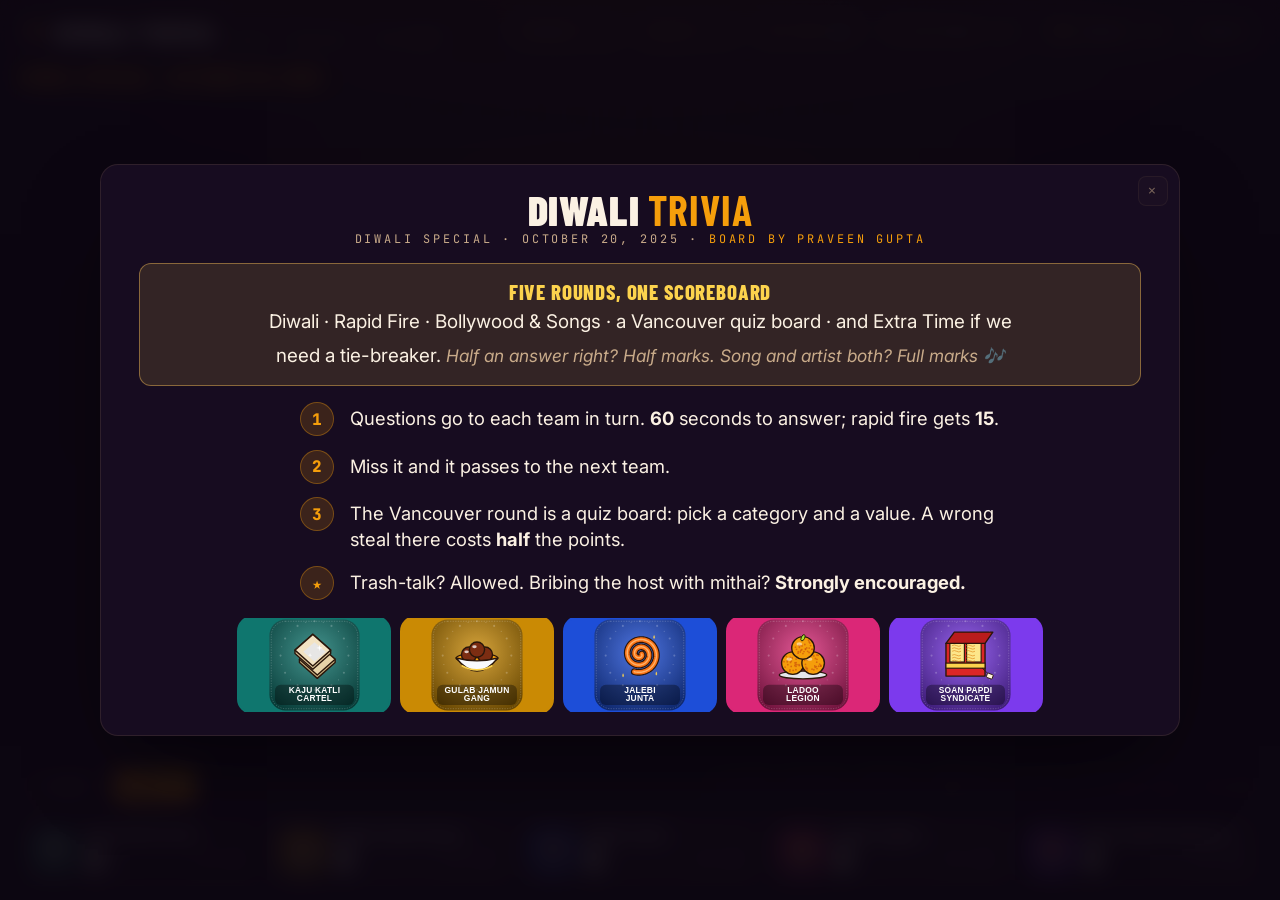
==== commit 7432955d: "Clear YouTube failures, half marks, A-only reveals, famous-scene clips YouTube: every video and clip" ====
--- a/events/2025-10-20-diwali-trivia/index.html
+++ b/events/2025-10-20-diwali-trivia/index.html
@@ -21,6 +21,7 @@
   <!-- Optional private overlay (gitignored). Absent on a fresh clone → the browser
        logs a harmless 404 and the public deck loads. -->
   <script src="config.local.js"></script>
+  <script src="../../engine/youtube.js"></script>
   <script src="../../engine/quizdeck.js"></script>
 </body>
 
--- a/engine/quizboard.css
+++ b/engine/quizboard.css
@@ -1765,6 +1765,98 @@
       font-family: "JetBrains Mono", monospace;
     }
 
+    /* ============ half marks (Alt) ============ */
+    .chip.half {
+      background: color-mix(in oklch, var(--tc) 30%, transparent);
+      border-color: var(--tc);
+      color: var(--ink);
+    }
+
+    /* ============ YouTube status: where a video starts, or why it isn't playing ============ */
+    .ytnudge {
+      flex: none;
+      display: flex;
+      align-items: center;
+      justify-content: center;
+      flex-wrap: wrap;
+      gap: .45rem;
+      width: 100%;
+      font-family: "JetBrains Mono", monospace;
+      font-size: .66rem;
+      letter-spacing: .08em;
+      color: var(--ink-dim);
+    }
+
+    .ytnudge:empty {
+      display: none;
+    }
+
+    .ytnudge b {
+      color: var(--ink);
+    }
+
+    .ytnudge button {
+      font: inherit;
+      color: var(--ink);
+      background: var(--panel-2);
+      border: 1px solid var(--line);
+      border-radius: 6px;
+      padding: .2rem .5rem;
+      cursor: pointer;
+    }
+
+    .ytnudge button:hover {
+      border-color: var(--accent);
+      color: var(--accent);
+    }
+
+    .ytnudge .k {
+      opacity: .7;
+    }
+
+    .ytnudge.bad,
+    .wvnote {
+      color: var(--danger);
+      font-weight: 700;
+      font-size: .78rem;
+      letter-spacing: .02em;
+    }
+
+    .ytnudge a,
+    .oaudio .meta a {
+      color: inherit;
+      text-decoration: underline;
+      text-underline-offset: 3px;
+    }
+
+    .oaudio .meta.missing {
+      text-transform: none;
+      letter-spacing: .02em;
+      font-size: .74rem;
+    }
+
+    .wvnote {
+      margin-top: .5rem;
+      text-align: center;
+    }
+
+    .wvnote:empty {
+      display: none;
+    }
+
+    .ytout {
+      width: 100%;
+      min-height: 7rem;
+      resize: vertical;
+      background: var(--panel-2);
+      color: var(--ink);
+      border: 1px solid var(--line);
+      border-radius: 6px;
+      font-family: "JetBrains Mono", monospace;
+      font-size: .7rem;
+      padding: .5rem;
+    }
+
     /* ============ small screens — minor fixes ============
        (a proper participant "view mode" for phones is on the roadmap;
        these just keep the host board usable on a small window) */
--- a/engine/quizdeck.css
+++ b/engine/quizdeck.css
@@ -57,17 +57,82 @@
     }
 
     /* ============ stage + slides ============ */
+    /* one grid cell: the incoming and outgoing slides overlap while they cross-fade */
     #stage {
       flex: 1;
       min-height: 0;
-      display: flex;
+      display: grid;
+      grid-template: minmax(0, 1fr) / minmax(0, 1fr);
     }
 
     .dslide {
-      flex: 1;
+      grid-area: 1 / 1;
       min-width: 0;
       min-height: 0;
-      animation: drop .45s cubic-bezier(.2, .7, .2, 1) backwards;
+    }
+
+    .dslide.entering {
+      z-index: 1;
+      animation: deckIn .3s cubic-bezier(.2, .7, .2, 1) both;
+    }
+
+    .dslide.entering.back {
+      animation-name: deckInBack;
+    }
+
+    .dslide.leaving {
+      z-index: 0;
+      pointer-events: none;
+      animation: deckOut .18s ease both;
+    }
+
+    @keyframes deckIn {
+      from {
+        opacity: 0;
+        transform: translateX(22px)
+      }
+
+      to {
+        opacity: 1;
+        transform: none
+      }
+    }
+
+    @keyframes deckInBack {
+      from {
+        opacity: 0;
+        transform: translateX(-22px)
+      }
+
+      to {
+        opacity: 1;
+        transform: none
+      }
+    }
+
+    @keyframes deckOut {
+      from {
+        opacity: 1
+      }
+
+      to {
+        opacity: 0
+      }
+    }
+
+    /* back on a board from one of its clues: no staggered drop-in again */
+    .dboard.calm .cat,
+    .dboard.calm .cell {
+      animation: none;
+    }
+
+    @media (prefers-reduced-motion: reduce) {
+
+      .dslide.entering,
+      .dslide.leaving,
+      .dq .dq-answer {
+        animation: none;
+      }
     }
 
     .dkicker {
@@ -247,6 +312,15 @@
       font-size: clamp(1.25rem, 2.5vw, 2.25rem);
     }
 
+    /* coming back to a question already played */
+    .dq-eyebrow .dq-played {
+      color: var(--ink-dim);
+      border: 1px dashed var(--line);
+      border-radius: 6px;
+      padding: .12rem .5rem;
+      letter-spacing: .12em;
+    }
+
     .dq-answer {
       display: none;
       border-top: 1px solid var(--line);
@@ -409,10 +483,9 @@
       gap: .5rem;
     }
 
+    /* keeps its height even when empty, so the stage doesn't jump between slides */
     #dfoot .awards {
-      display: flex;
-      flex-direction: column;
-      gap: .45rem;
+      min-height: 2.3rem;
     }
 
     .dnav {
